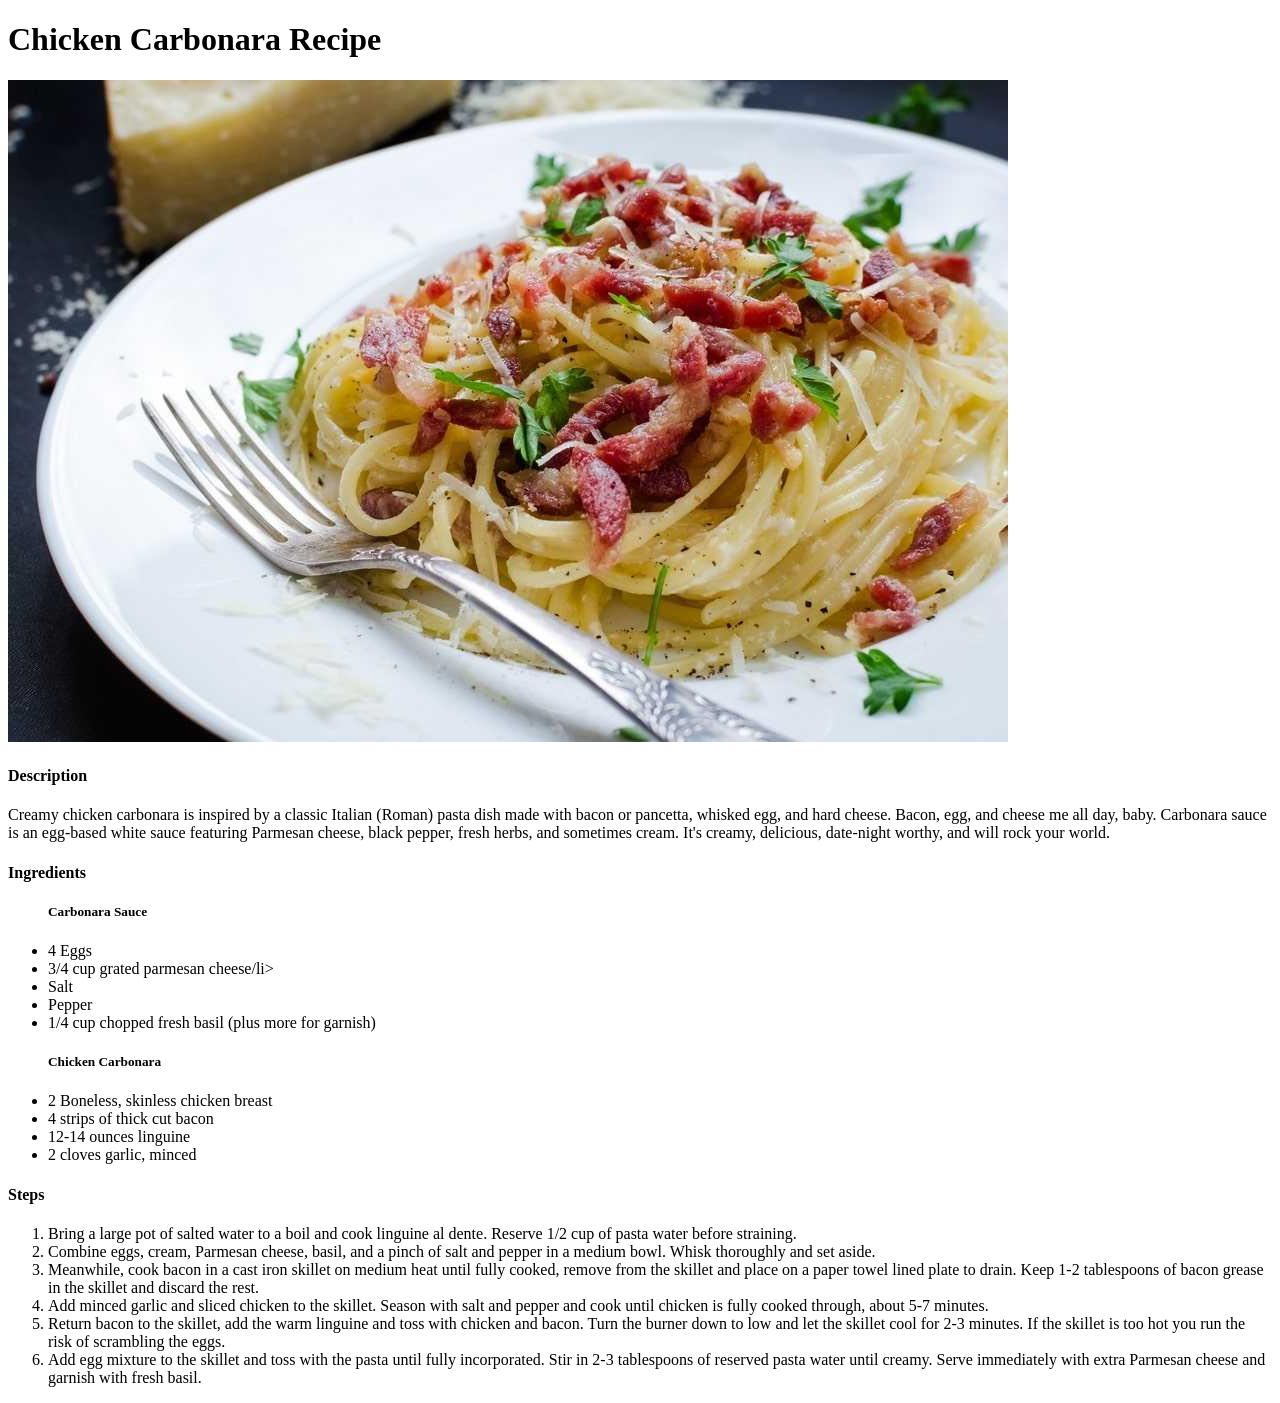
==== recipes/chicken-carbonara.html @ 2ac570c3 "create new homepage create page for lasagna recipe create page for spaghetti recipe create new page " ====
<!DOCTYPE html>

<html lang = "en">

    <head>

        <meta charset="UTF-8">

        <title>Chicken Carbonara Recipe</title>

    </head>

    <body>

        <h1>Chicken Carbonara Recipe</h1>

        <img src="./images/chicken-carbonara.jpeg" alt="This is a picture of Chicken Carbonara">

        <h4>Description</h4>

        <p>
            Creamy chicken carbonara is inspired by a classic Italian (Roman) pasta dish made 
            with bacon or pancetta, whisked egg, and hard cheese. Bacon, egg, and cheese me all 
            day, baby. Carbonara sauce is an egg-based white sauce featuring Parmesan cheese, 
            black pepper, fresh herbs, and sometimes cream. It's creamy, delicious, date-night 
            worthy, and will rock your world. 
        </p>

        <h4>Ingredients</h4>

        <ul>
            <h5> Carbonara Sauce</h5>
            <li>4 Eggs</li>
            <li>3/4 cup grated parmesan cheese/li>
            <li>Salt</li>
            <li>Pepper</li>
            <li>1/4 cup chopped fresh basil (plus more for garnish)</li>
            <h5>Chicken Carbonara</h5>
            <li>2 Boneless, skinless chicken breast</li>
            <li>4 strips of thick cut bacon</li>
            <li>12-14 ounces linguine</li>
            <li>2 cloves garlic, minced</li>
        </ul>

        <h4>Steps</h4>

        <ol>
            <li>Bring a large pot of salted water to a boil and cook linguine al dente. 
                Reserve 1/2 cup of pasta water before straining.
            </li>

            <li>Combine eggs, cream, Parmesan cheese, basil, and a pinch of salt and pepper
                 in a medium bowl. Whisk thoroughly and set aside.
            </li>

            <li>Meanwhile, cook bacon in a cast iron skillet on medium heat until fully cooked, 
                remove from the skillet and place on a paper towel lined plate to drain. 
                Keep 1-2 tablespoons of bacon grease in the skillet and discard the rest.
            </li>

            <li>Add minced garlic and sliced chicken to the skillet. Season with salt and pepper
                 and cook until chicken is fully cooked through, about 5-7 minutes.
            </li>

            <li>Return bacon to the skillet, add the warm linguine and toss with chicken and bacon.
                 Turn the burner down to low and let the skillet cool for 2-3 minutes. If the 
                 skillet is too hot you run the risk of scrambling the eggs.
            </li>

            <li>Add egg mixture to the skillet and toss with the pasta until fully incorporated. 
                Stir in 2-3 tablespoons of reserved pasta water until creamy. 
                Serve immediately with extra Parmesan cheese and garnish with fresh basil.
            </li>

        </ol>

    </body>

</html>
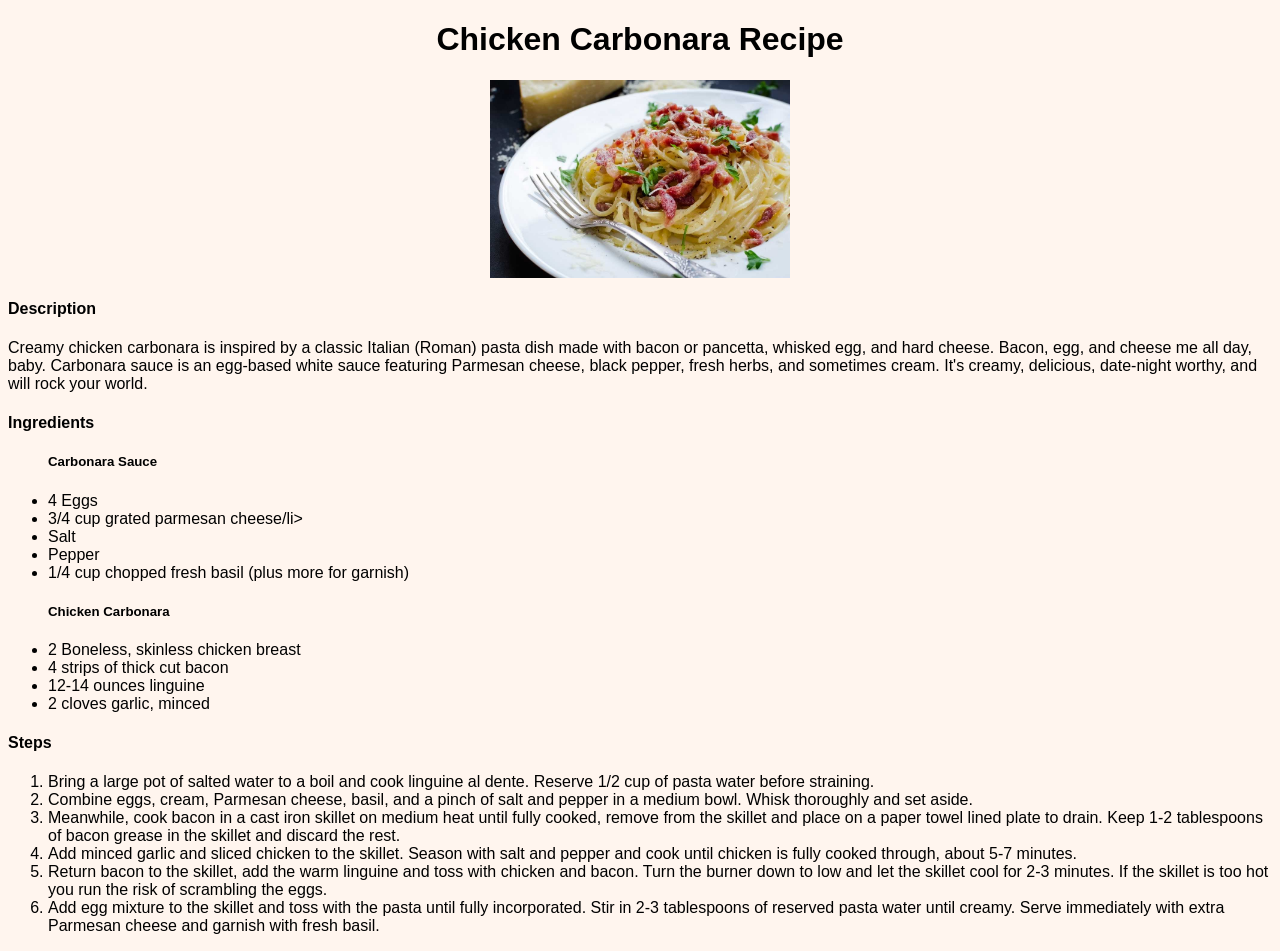
==== commit 9c1630fb: "Add style and css elements center the images on the pages center the headers change font type and si" ====
--- a/recipes/chicken-carbonara.html
+++ b/recipes/chicken-carbonara.html
@@ -7,6 +7,7 @@
         <meta charset="UTF-8">
 
         <title>Chicken Carbonara Recipe</title>
+        <link rel="stylesheet" href="../styles.css">
 
     </head>
 
--- a/styles.css
+++ b/styles.css
@@ -0,0 +1,26 @@
+img{
+    height: auto;
+    width: 300px;
+    display: block;
+    margin-left: auto;
+    margin-right: auto;
+}
+p{
+    font-family: Verdana, Geneva, Tahoma, sans-serif;
+    font-size: 16px;
+}
+h1, h2, h3, h4, h5, h6{
+    font-weight: 700;
+    font-family: Verdana, Geneva, Tahoma, sans-serif;
+}
+h1{
+    text-align: center;
+}
+li{
+    font-size: 16px;
+    font-family: Verdana, Geneva, Tahoma, sans-serif;
+}
+body{
+    background-color: seashell;
+}
+
